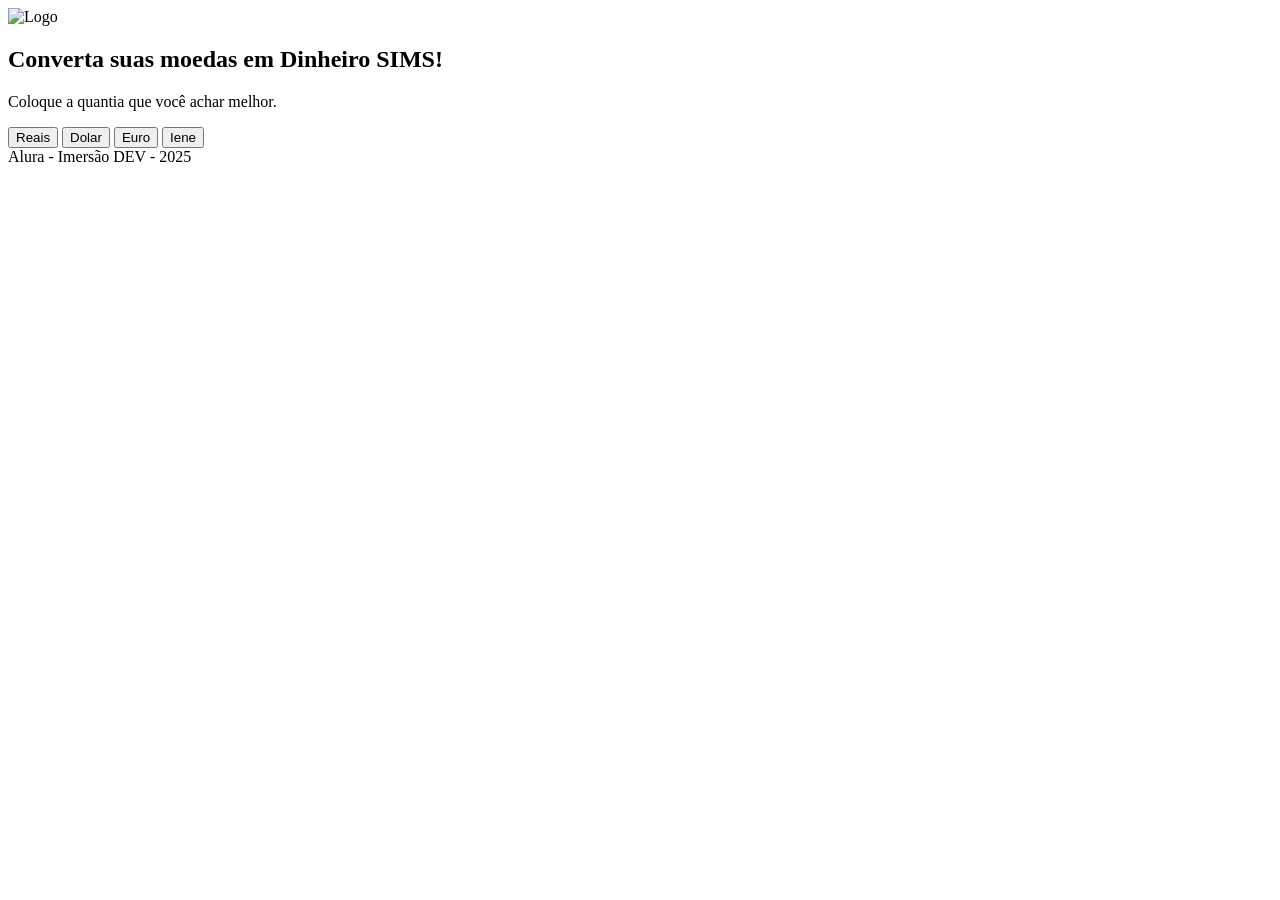
==== index.html @ c234fdc2 "update v0.2" ====
<body>
  <img src="https://i.postimg.cc/GpCxYmvc/title.png" alt="Logo" class="logo">

  <div class="container">
    <div class="content">
      <h2>Converta suas moedas em Dinheiro SIMS!</h2>
      <p> Coloque a quantia que você achar melhor.</p>
      <button onclick="conversor1()">Reais
      </button>
<button onclick="conversor2()">Dolar
      </button>
<button onclick="conversor3()">Euro
      </button>
<button onclick="conversor4()">Iene
      </button>
    </div>
  </div>
  <footer>Alura - Imersão DEV - 2025</footer>
</body>
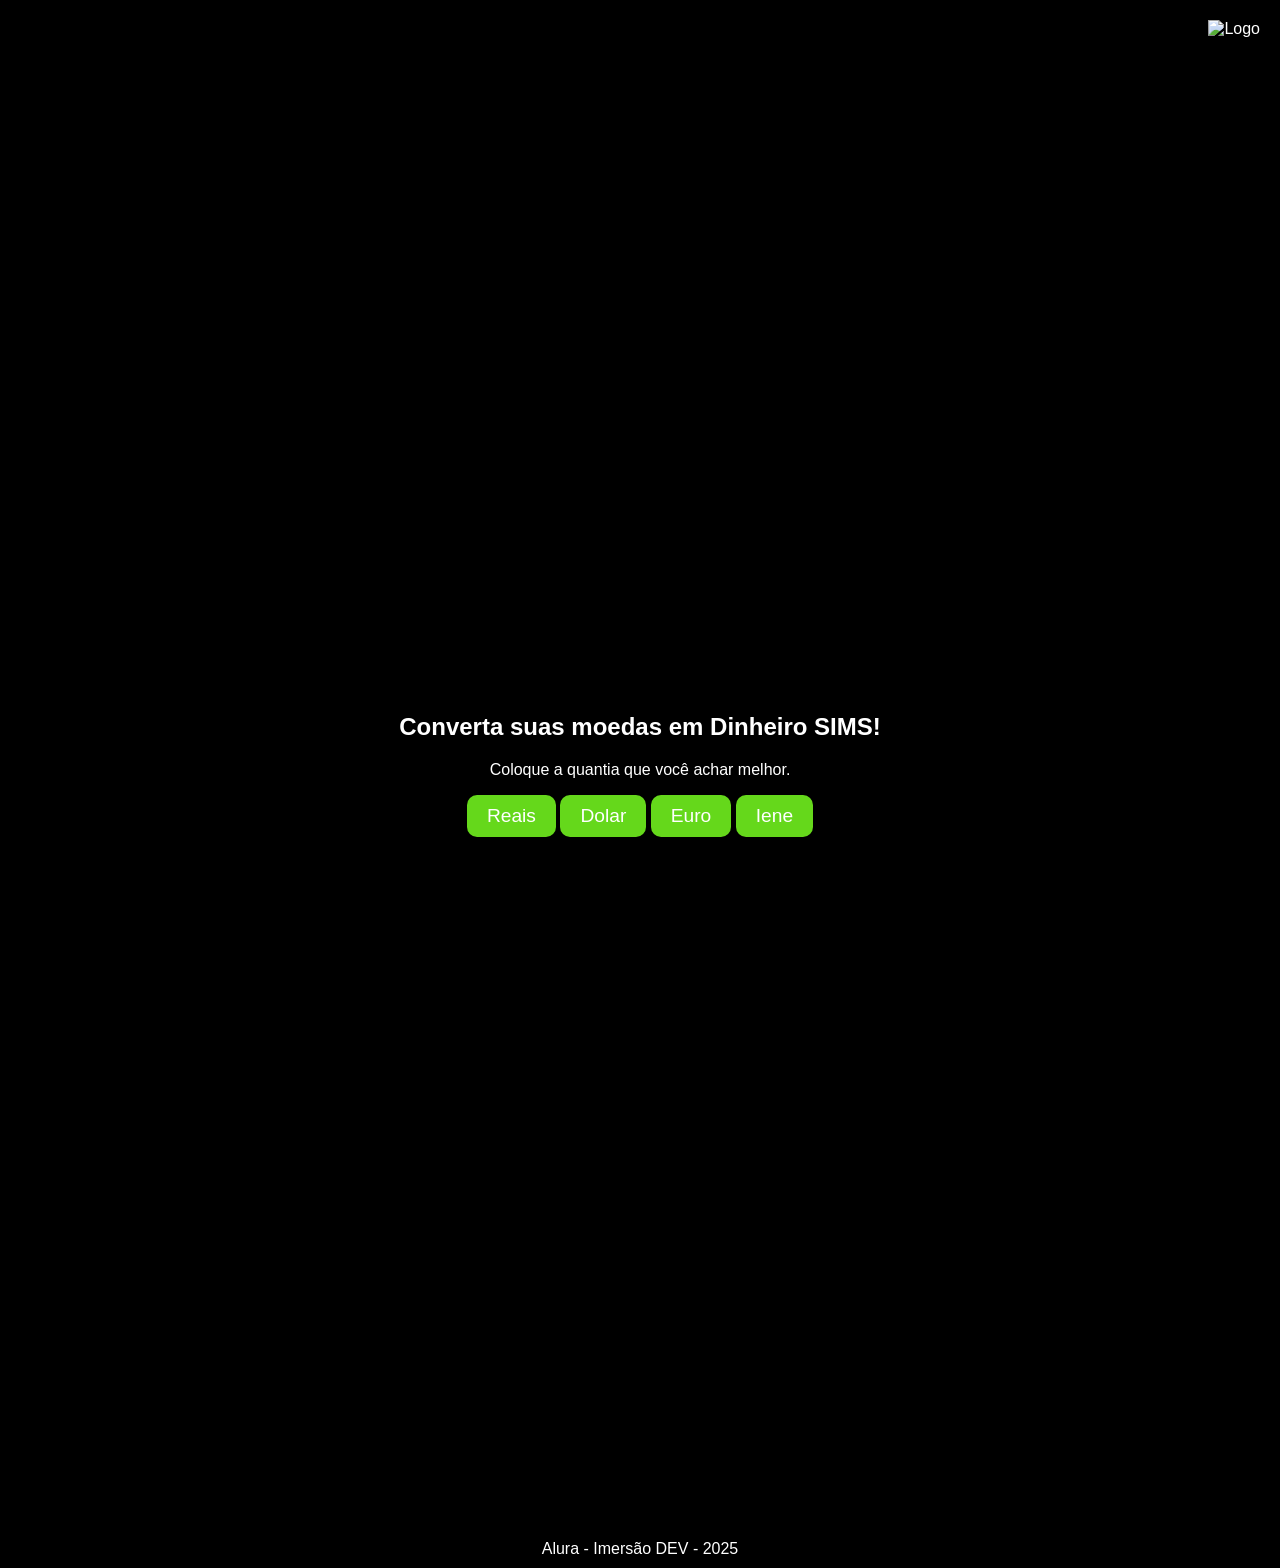
==== commit 48841b9a: "Add files via upload" ====
--- a/index.html
+++ b/index.html
@@ -1,4 +1,13 @@
+<!DOCTYPE html>
+<html lang="en" >
+<head>
+  <meta charset="UTF-8">
+  <title>Conversor de Moedas para Dinheiro Sims! </title>
+  <link rel="stylesheet" href="./style.css">
 
+</head>
+<body>
+<!-- partial:index.partial.html -->
 <body>
   <img src="https://i.postimg.cc/GpCxYmvc/title.png" alt="Logo" class="logo">
 
@@ -18,4 +27,8 @@
   </div>
   <footer>Alura - Imersão DEV - 2025</footer>
 </body>
+<!-- partial -->
+  <script  src="./script.js"></script>
 
+</body>
+</html>
--- a/style.css
+++ b/style.css
@@ -0,0 +1,61 @@
+/* Global Styles */
+body {
+  background-color: black;
+  margin: 0;
+  padding: 0;
+  font-family: Arial, sans-serif;
+  color: white;
+  position: relative;
+}
+
+/* Logo Styles */
+.logo {
+  position: absolute;
+  top: 20px;
+  right: 20px;
+  max-width: 150px;
+  width: auto;
+}
+
+/* Container with the background image */
+.container {
+  background: url('https://t2.tudocdn.net/655916?w=1920') no-repeat center center/cover;
+  min-height: 170vh;
+  display: flex;
+  justify-content: center;
+  align-items: center;
+}
+
+/* Content div for text and button */
+.content {
+  text-align: center;
+  background-color: rgba(0, 0, 0, 0.5);
+  padding: 20px 40px;
+  border-radius: 8px;
+}
+
+.content h2 {
+  margin-bottom: 20px;
+}
+
+/* Button Styles */
+button {
+  background-color: #65D81B;
+  border: none;
+  padding: 10px 20px;
+  font-size: 1.2em;
+  color: white;
+  cursor: pointer;
+  border-radius: 10px;
+  transition: background-color 0.3s ease;
+}
+
+button:hover {
+  background-color: #800000;
+}
+
+/* Footer Styles */
+footer {
+  text-align: center;
+  padding: 10px;
+}
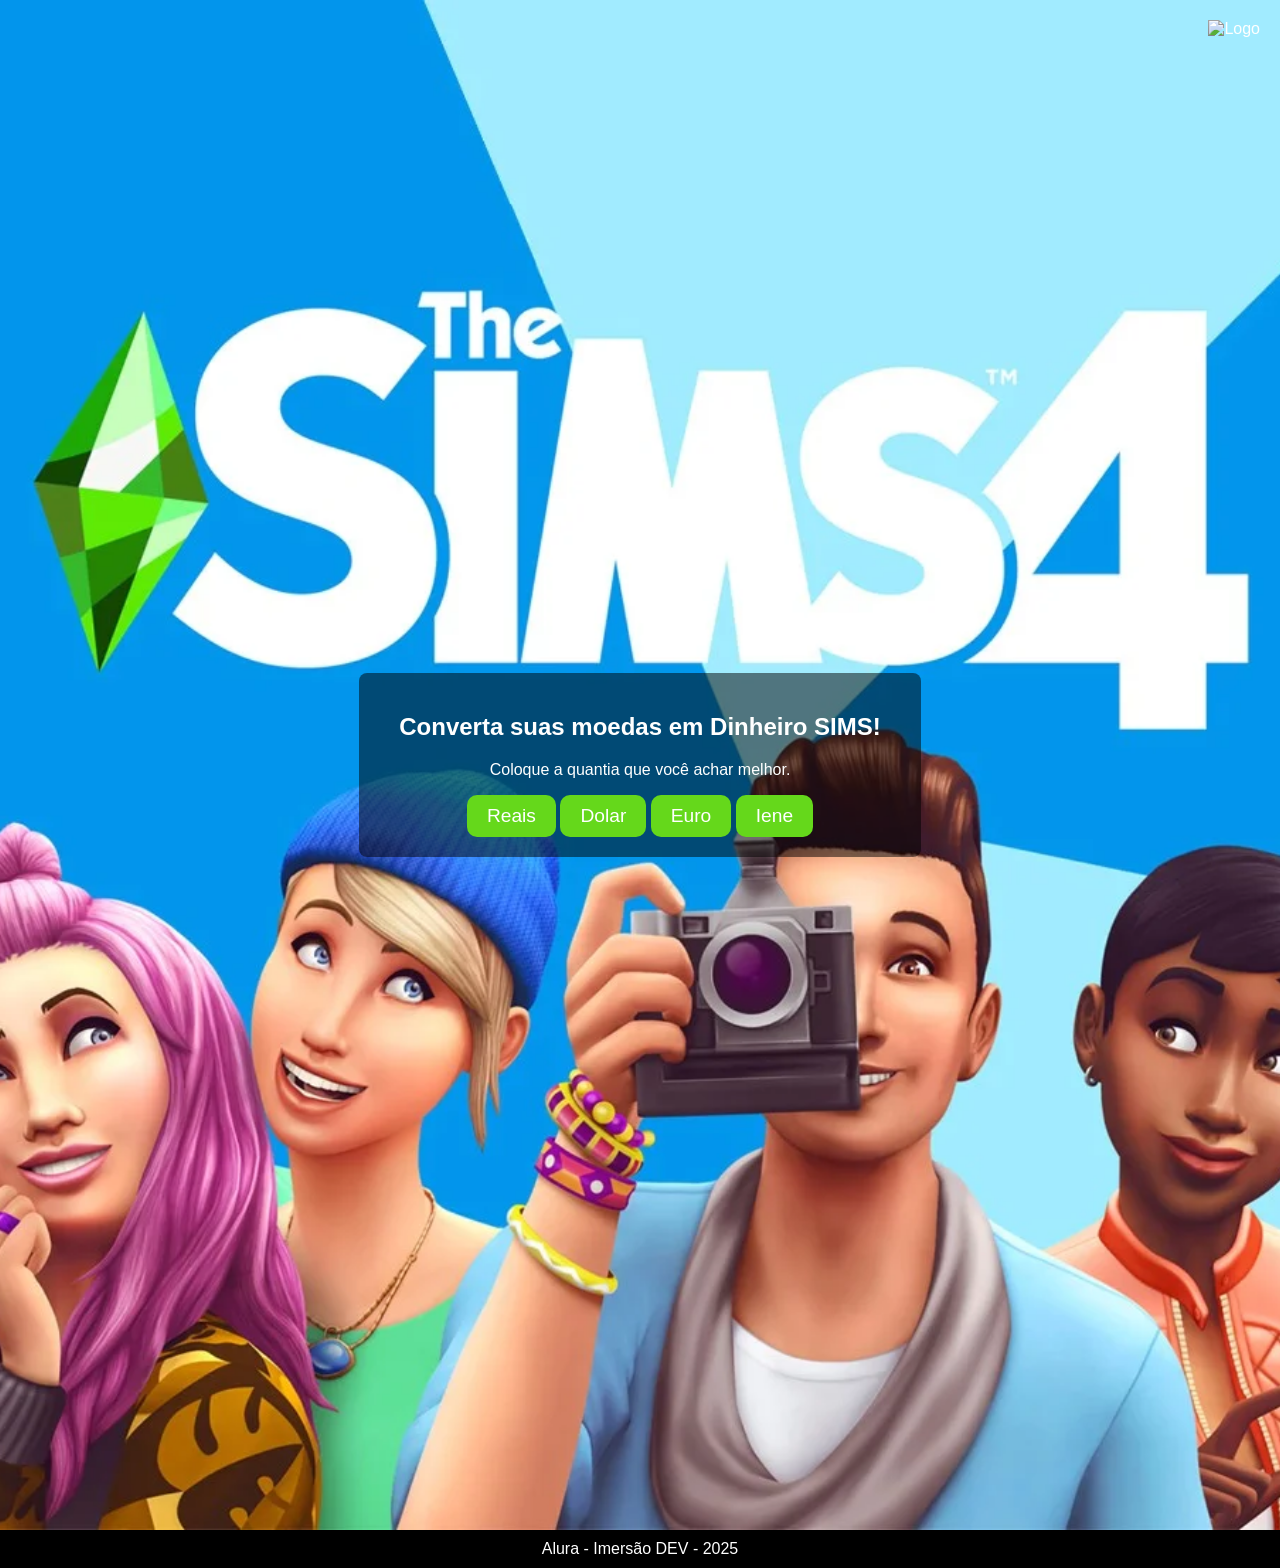
==== commit e7151b09: "v0.1" ====
--- a/index.html
+++ b/index.html
@@ -1,34 +1,29 @@
-<!DOCTYPE html>
-<html lang="en" >
-<head>
-  <meta charset="UTF-8">
-  <title>Conversor de Moedas para Dinheiro Sims! </title>
-  <link rel="stylesheet" href="./style.css">
-
-</head>
-<body>
-<!-- partial:index.partial.html -->
-<body>
-  <img src="https://i.postimg.cc/GpCxYmvc/title.png" alt="Logo" class="logo">
-
-  <div class="container">
-    <div class="content">
-      <h2>Converta suas moedas em Dinheiro SIMS!</h2>
-      <p> Coloque a quantia que você achar melhor.</p>
-      <button onclick="conversor1()">Reais
-      </button>
-<button onclick="conversor2()">Dolar
-      </button>
-<button onclick="conversor3()">Euro
-      </button>
-<button onclick="conversor4()">Iene
-      </button>
-    </div>
-  </div>
-  <footer>Alura - Imersão DEV - 2025</footer>
-</body>
-<!-- partial -->
-  <script  src="./script.js"></script>
-
-</body>
-</html>
+<!DOCTYPE html>
+<html lang="en">
+<head>
+    <meta charset="UTF-8">
+    <meta name="viewport" content="width=device-width, initial-scale=1.0">
+    <title>Document</title>
+    <link rel="stylesheet" href="style.css">
+</head>
+<body>
+    <img src="https://i.postimg.cc/GpCxYmvc/title.png" alt="Logo" class="logo">
+
+  <div class="container">
+    <div class="content">
+      <h2>Converta suas moedas em Dinheiro SIMS!</h2>
+      <p> Coloque a quantia que você achar melhor.</p>
+      <button onclick="conversor1()">Reais
+      </button>
+<button onclick="conversor2()">Dolar
+      </button>
+<button onclick="conversor3()">Euro
+      </button>
+<button onclick="conversor4()">Iene
+      </button>
+    </div>
+  </div>
+  <footer>Alura - Imersão DEV - 2025</footer>
+  <script src="index.js"></script>
+</body>
+</html>
--- a/style.css
+++ b/style.css
@@ -1,61 +1,62 @@
-/* Global Styles */
-body {
-  background-color: black;
-  margin: 0;
-  padding: 0;
-  font-family: Arial, sans-serif;
-  color: white;
-  position: relative;
-}
-
-/* Logo Styles */
-.logo {
-  position: absolute;
-  top: 20px;
-  right: 20px;
-  max-width: 150px;
-  width: auto;
-}
-
-/* Container with the background image */
-.container {
-  background: url('https://t2.tudocdn.net/655916?w=1920') no-repeat center center/cover;
-  min-height: 170vh;
-  display: flex;
-  justify-content: center;
-  align-items: center;
-}
-
-/* Content div for text and button */
-.content {
-  text-align: center;
-  background-color: rgba(0, 0, 0, 0.5);
-  padding: 20px 40px;
-  border-radius: 8px;
-}
-
-.content h2 {
-  margin-bottom: 20px;
-}
-
-/* Button Styles */
-button {
-  background-color: #65D81B;
-  border: none;
-  padding: 10px 20px;
-  font-size: 1.2em;
-  color: white;
-  cursor: pointer;
-  border-radius: 10px;
-  transition: background-color 0.3s ease;
-}
-
-button:hover {
-  background-color: #800000;
-}
-
-/* Footer Styles */
-footer {
-  text-align: center;
-  padding: 10px;
-}+/* Global Styles */
+body {
+    background-color: black;
+    margin: 0;
+    padding: 0;
+    font-family: Arial, sans-serif;
+    color: white;
+    position: relative;
+  }
+  
+  /* Logo Styles */
+  .logo {
+    position: absolute;
+    top: 20px;
+    right: 20px;
+    max-width: 150px;
+    width: auto;
+  }
+  
+  /* Container with the background image */
+  .container {
+    background: url('sims.jpg') no-repeat center center/cover;
+    min-height: 170vh;
+    display: flex;
+    justify-content: center;
+    align-items: center;
+  }
+  
+  /* Content div for text and button */
+  .content {
+    text-align: center;
+    background-color: rgba(0, 0, 0, 0.5);
+    padding: 20px 40px;
+    border-radius: 8px;
+  }
+  
+  .content h2 {
+    margin-bottom: 20px;
+  }
+  
+  /* Button Styles */
+  button {
+    background-color: #65D81B;
+    border: none;
+    padding: 10px 20px;
+    font-size: 1.2em;
+    color: white;
+    cursor: pointer;
+    border-radius: 10px;
+    transition: background-color 0.3s ease;
+  }
+  
+  button:hover {
+    background-color: #800000;
+  }
+  
+  /* Footer Styles */
+  footer {
+    text-align: center;
+    padding: 10px;
+  }
+  
